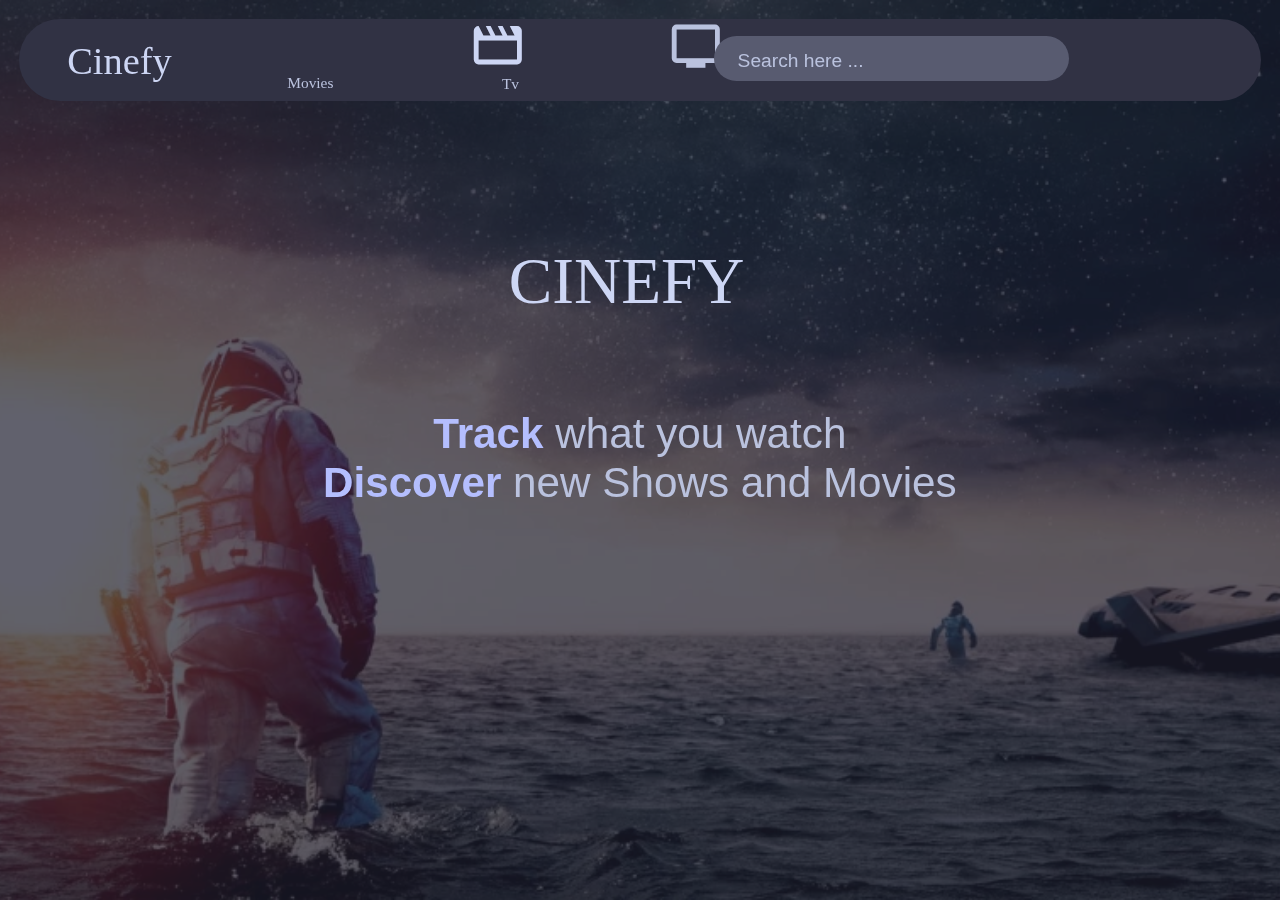
==== index.html @ f4a33938 "index.html and stylesheet" ====
<!DOCTYPE html>
<html lang="en">

<head>
    <meta charset="UTF-8">
    <meta name="viewport" content="width=device-width, initial-scale=2.4">
    <title>Cinefy</title>

    <link rel="stylesheet" href="CSS/mainstylesheet.css">
    <link rel="stylesheet"
        href="https://fonts.googleapis.com/css2?family=Material+Symbols+Outlined:opsz,wght,FILL,GRAD@20..48,100..700,0..1,-50..200" />
    <style>
        body {
            position: relative;
        }

        body::before {
            content: "";
            position: fixed;
            top: 0;
            left: 0;
            width: 100%;
            height: 100%;
            background-image: url('poster.jpg');
            /* Replace 'background.jpg' with your actual image file */
            background-size: cover;
            background-position: center;
            background-repeat: no-repeat;
            opacity: 0.3;
            z-index: -1;
        }
    </style>
</head>

<body>
    <div class="TopBar">

        <span class="Title">Cinefy</span>
        <a style="text-decoration: none;" href="https://google.com">
            <span class="material-symbols-outlined" id="movieicon">movie</span>
            <span id="titleofmovie">Movies</span>
        </a>
        <a style="text-decoration: none;" href="https://youtube.com">
            <span class="material-symbols-outlined" id="tvicon">tv</span>
            <span id="titleoftv">Tv</span>
        </a>
        <div class="SearchBar">
            <input type="text" placeholder="   Search here ..." />
        </div>
        <span class="material-symbols-outlined" id="searchicon">
            search
        </span>
        <span class="material-symbols-outlined" id="profileicon">
            person
        </span>
    </div>
    <div class="TextTitle">
        <p style="text-align: center; 
            font-family: Julius Sans One;
            color: #CDD6F4;
            position:relative;
            left:120px;
            top:50px;
            transform: scale(1.7);">
            CINEFY
        </p>
        <p style="text-align: center;
            font-family:sans-serif;
            color:#BAC2DE;
            position:relative;
            top:80px;
            transform: scale(1.1);">
            <span style="color:#B4BEFE; font-weight: bold;">Track</span> what you watch<br>
            <span style="color:#B4BEFE; font-weight: bold;">Discover</span> new Shows and Movies
        </p>
    </div>

</html>
---- CSS/mainstylesheet.css ----
body {
    background-color: #1E1E2E;
    font-family: Julius Sans One;
    zoom: 240%;
}

@viewport {
    zoom: 7;
    user-zoom: zoom;
}

.TopBar {
    border-radius: 95px;
    border: 3px;
    background-color: #313244;
    width: auto;
    height: 34px;
    text-align: left;
    position: relative;
}

.Title {
    text-align: center;
    position: relative;
    top: -1px;
    left: 20px;
    font-family: Julius Sans One;
    color: #cdd6f4;
}

.material-symbols-outlined {
    font-variation-settings:
        'FILL' 0,
        'wght' 400,
        'GRAD' 0,
        'opsz' 24;
}

#movieicon {
    text-decoration: none;
    color: #cdd6f4;
    position: relative;
    left: 140px;
    top: -1px;
    width: 70%;
    height: 70%;
}

#titleofmovie {
    text-align: center;
    position: relative;
    left: -302px;
    top: 5px;
    font-size: 0.17cm;
    color: #BAC2DE;
}

#tvicon {
    text-decoration: none;
    color: #cdd6f4;
    position: relative;
    left: 270px;
    top: -28px;
    width: 70%;
    height: 70%;
    color: #BAC2DE;
}

#titleoftv {
    text-align: center;
    position: relative;
    left: -165px;
    top: -22px;
    font-size: 0.17cm;
    color: #BAC2DE;
}

.TopBar {
    border-radius: 95px;
    border: 3px;
    background-color: #313244;
    width: auto;
    height: 34px;
    text-align: left;
}

.TopBar input[type=text] {
    float: right;
    padding: 3px;
    border: 1px;
    font-size: 11px;
    border-radius: 40px;
    background-color: #585B70;
    color: white;
}

.TopBar input::placeholder {
    font-size: 8px;
    color:#BAC2DE;
}

.SearchBar {
    position: relative;
    top: -48px;
    right: 80px;
}

#searchicon {
    position: relative;
    left: 550px;
    top: -50px;
    color: #cdd6f4
}

#profileicon {
    position: relative;
    left: 550px;
    top: -50px;
    color: #cdd6f4;
}
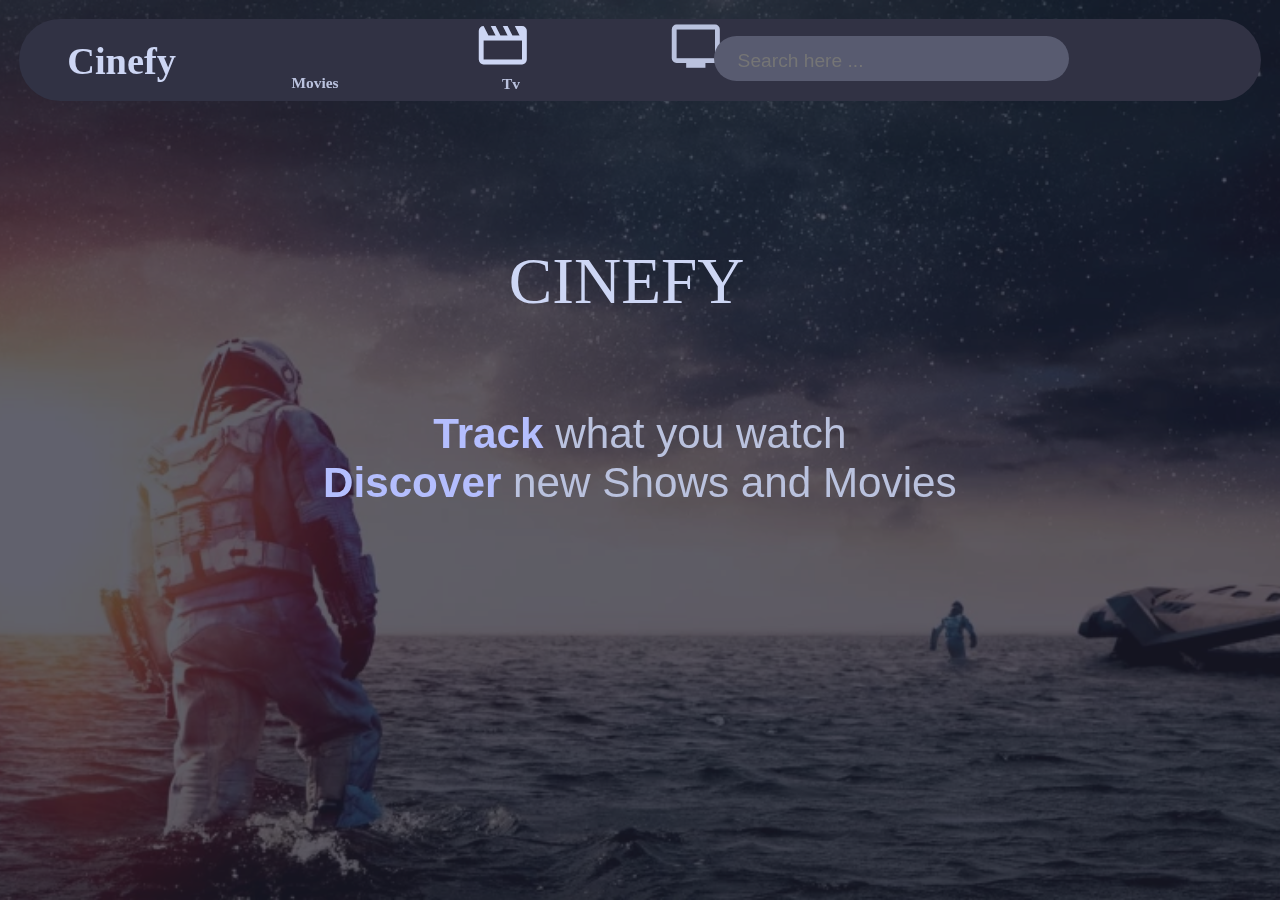
==== commit c8ac9bb3: "added login and movies page" ====
--- a/index.html
+++ b/index.html
@@ -35,8 +35,8 @@
 <body>
     <div class="TopBar">
 
-        <span class="Title">Cinefy</span>
-        <a style="text-decoration: none;" href="https://google.com">
+        <a href="index.html" style="text-decoration:none;"><span class="Title">Cinefy</span></a>
+        <a style="text-decoration: none;" href="movies.html">
             <span class="material-symbols-outlined" id="movieicon">movie</span>
             <span id="titleofmovie">Movies</span>
         </a>
@@ -50,9 +50,10 @@
         <span class="material-symbols-outlined" id="searchicon">
             search
         </span>
+	<a href="login.html">
         <span class="material-symbols-outlined" id="profileicon">
             person
-        </span>
+        </span></a>
     </div>
     <div class="TextTitle">
         <p style="text-align: center; 
--- a/CSS/mainstylesheet.css
+++ b/CSS/mainstylesheet.css
@@ -6,6 +6,8 @@
 
 @viewport {
     zoom: 7;
+    min-zoom: 7;
+    max-zoom: 7;
     user-zoom: zoom;
 }
 
@@ -16,7 +18,6 @@
     width: auto;
     height: 34px;
     text-align: left;
-    position: relative;
 }
 
 .Title {
@@ -96,7 +97,6 @@
 
 .TopBar input::placeholder {
     font-size: 8px;
-    color:#BAC2DE;
 }
 
 .SearchBar {
@@ -117,4 +117,689 @@
     left: 550px;
     top: -50px;
     color: #cdd6f4;
-}+}
+
+#iconbar{
+    color: white;
+    font-size: 2rem;
+    position: absolute;
+    top: 20px;
+    right: 20px;
+    opacity: 0;
+    visibility: hidden;
+}
+
+
+
+#iconbar:hover{
+    color: teal;
+}
+.logo{
+margin-left: 60px;
+margin-top: 50px;
+
+}
+.logo img{
+    height: 7vh;
+}
+.logo h3{
+    color:rgb(18, 241, 241);
+    font-size: 25px;
+    margin-top: -35px;
+
+    margin-left: 50px;
+}
+.nav ul{
+    display: flex;
+}
+.nav ul li{
+    list-style: none;
+}
+.nav ul li a{
+    text-decoration: none;
+    padding: 0px 20px;
+    color: rgb(227, 238, 227);
+}
+.nav ul li a:hover{
+    color: teal;
+    font-weight: bolder;
+}
+.user{
+    cursor:pointer;
+    color:teal;
+    margin-top: 40px;
+    margin-right: 40px;
+}
+.user a{
+    padding: 10px 30px;
+    color: white;
+    background-color: teal;
+    text-decoration: none;
+    border-radius: 10px;
+}
+.user a:hover{
+    background-color: black;
+    color: teal;
+}
+.user i{
+    font-size: 20px;
+    margin-right: 10px;
+}
+.user h4{
+    border-radius: 40px;
+    background: teal;
+    padding: 10px 20px;
+    margin-top: 40px;
+    margin-right: 40px;
+}
+.user i{
+    padding: 0px 14px;
+}
+.user h4:hover{
+    color:teal;
+    background: black;
+}
+
+
+.heropage{
+    position: absolute;
+    color:white;
+   margin-top: 100px;
+   margin-left: 100px;
+}
+.inside-heropage{
+    line-height:2;
+}
+.inside-heropage h1{
+    font-size: 40px;
+}
+.inside-heropage p{
+    font-size: 17px;
+}
+span{
+    color: teal;
+    font-weight: bold;
+
+}
+.line1{
+height: 2px;
+background-color:rgb(18, 241, 241);
+width: 12%;
+margin-left: 0px;
+margin-top: 0px;
+position: absolute;
+}
+
+.btn1{
+    margin-top: 30px;
+}
+.btn1 a{
+    background-color: teal;
+    color: white;
+    padding: 10px 25px;
+    text-decoration: none;
+    border-radius: 30px;
+}
+.btn1 a:hover{
+    background: black;
+    color: teal;
+}
+
+.btn1 i{
+    color:black;
+    padding: 0px 10px;
+}
+.btn1 i:hover{
+    color: white;
+}
+.poster{
+    margin-top: 130px;
+    margin-right: 150px;
+}
+.poster img{
+    height:320px;
+    float: right;
+    border-radius: 10px;
+}
+.latest-movies{
+    position: absolute;
+    width:100%;
+    height: 100%;
+   background-color: 1e1e2e;
+    margin-top: 500px;
+    padding: 0px 20px;
+}
+.latest-movies h1{
+    font-size: 20px;
+    color:rgb(240, 244, 244);
+    
+}
+.latest-container{
+    padding: 10px 0px;
+}
+.latest-container{
+    display: flex;
+    margin-top: 30px;
+    justify-content: space-between;
+    align-items: center;
+}
+.latest-inside img{
+    height: 122px;
+    cursor: pointer;
+    padding: 4px;
+    transition: all 500ms ease-in-out;
+}
+.latest-inside img:hover{
+    transform: scale(1.2);
+}
+.heading1{
+    color: white;
+    line-height: 1.5;
+}
+.heading1 h4{
+    font-size: 15px;
+}
+.heading1 h6{
+    font-size: 12px;
+}
+.btn2{
+    margin-top: -30px;
+    margin-left: 150px;
+}
+.btn2 a{
+    font-size: 13px;
+    text-decoration: none;
+    background: teal;
+    padding: 7px 7px;
+    border-radius: 10%;
+    color: white;
+
+}
+.hollywood-movies{
+    position: absolute;
+    width:100%;
+    height: 100%;
+   background-color: 1e1e2e;
+    padding: 0px 20px;
+    color: white;
+    margin-top: 850px;
+}
+.hollywood-movies h1{
+    font-size: 20px;
+    color:rgb(253, 253, 253);
+}
+.hollywood-container{
+    margin-top: 30px;
+    display: flex;
+    justify-content: space-between;
+    align-items: center;
+}
+.hollywood-inside h3{
+    font-size: 15px;
+    font-weight:500;
+    margin-top: 6px;
+   
+}
+.hollywood-inside img{
+   height: 250px;
+   border-radius: 10px;
+   transition: all 500ms ease-in-out;
+}
+.hollywood-inside img:hover{
+    transform: scale(1.1);
+    cursor: pointer;
+}
+.imdb{
+    background: teal;
+    border-radius:20px;
+    position:absolute;
+    padding: 10px 10px;
+    color: white;
+    margin-top: -80px;
+    margin-left: 120px;
+    font-weight: bolder;
+}
+.more1{
+position: absolute;
+ margin-top: 860px;
+ margin-left: 1220px;
+}
+.more1 a{
+
+    color:teal;
+    font-weight: bolder;
+    text-decoration: none;
+
+}
+
+.tollywood-movies{
+    position: absolute;
+    width:100%;
+    height: 100%;
+   background-color: black;
+    padding: 0px 20px;
+    color: white;
+    margin-top: 1300px;
+}
+.tollywood-movies h1{
+    font-size: 20px;
+    color:rgb(18, 241, 241);
+}
+.tollywood-container{
+    margin-top: 30px;
+    display: flex;
+    justify-content: space-between;
+    align-items: center;
+}
+.tollywood-inside h3{
+    font-size: 15px;
+    font-weight:500;
+    margin-top: 6px;
+   
+}
+.tollywood-inside img{
+   height: 250px;
+   transition: all 500ms ease-in-out;
+   border-radius: 10px;
+}
+.tollywood-inside img:hover{
+    transform: scale(1.1);
+    cursor: pointer;
+}
+.imdb{
+    background: teal;
+    border-radius:20px;
+    position:absolute;
+    padding: 10px 10px;
+    color: white;
+    margin-top: -80px;
+    margin-left: 120px;
+    font-weight: bolder;
+}
+
+.collywood-movies{
+    position: absolute;
+    width:100%;
+    height: 100%;
+   background-color: black;
+    padding: 0px 20px;
+    color: white;
+    margin-top: 1750px;
+}
+.collywood-movies h1{
+    font-size: 20px;
+    color:rgb(18, 241, 241);
+}
+.collywood-container{
+    margin-top: 30px;
+    display: flex;
+    justify-content: space-between;
+    align-items: center;
+}
+.collywood-inside h3{
+    font-size: 15px;
+    font-weight:500;
+    margin-top: 6px;
+   
+}
+.collywood-inside img{
+   height: 250px;
+   transition: all 500ms ease-in-out;
+   border-radius: 10px;
+}
+.collywood-inside img:hover{
+    transform: scale(1.1);
+    cursor: pointer;
+}
+.imdb{
+    background: teal;
+    border-radius:20px;
+    position:absolute;
+    padding: 10px 10px;
+    color: white;
+    margin-top: -80px;
+    margin-left: 120px;
+    font-weight: bolder;
+}
+.more3{
+    position: absolute;
+    margin-top: 1300px;
+    margin-left: 1220px;
+}
+.more3 a{
+    color:teal;
+    font-weight: bolder;
+    text-decoration: none;
+}
+.tollywood-movies{
+    position: absolute;
+    width:100%;
+    height: 100%;
+   background-color: black;
+    padding: 0px 20px;
+    color: white;
+    margin-top: 1300px;
+}
+.tollywood-movies h1{
+    font-size: 20px;
+    color:rgb(18, 241, 241);
+}
+.tollywood-container{
+    margin-top: 30px;
+    display: flex;
+    justify-content: space-between;
+    align-items: center;
+}
+.tollywood-inside h3{
+    font-size: 15px;
+    font-weight:500;
+    margin-top: 6px;
+}
+.tollywood-inside img{
+   height: 250px;
+   transition: all 500ms ease-in-out;
+   border-radius: 10px;
+}
+.tollywood-inside img:hover{
+    transform: scale(1.1);
+    cursor: pointer;
+}
+.imdb{
+    background: teal;
+    border-radius:20px;
+    position:absolute;
+    padding: 10px 10px;
+    color: white;
+    margin-top: -80px;
+    margin-left: 120px;
+    font-weight: bolder;
+}
+.more2{
+    position: absolute;
+ margin-top: 1730px;
+ margin-left: 1220px;
+}
+.more2 a{
+   color: teal;
+    font-weight: bolder;
+    text-decoration: none;
+}
+.iollywood-movies{
+    position: absolute;
+    width:100%;
+    height: 100%;
+   background-color: black;
+    padding: 0px 20px;
+    color: white;
+    margin-top: 2200px;
+}
+.iollywood-movies h1{
+    font-size: 20px;
+    color:rgb(18, 241, 241);
+}
+.iollywood-container{
+    margin-top: 30px;
+    display: flex;
+    justify-content: space-between;
+    align-items: center;
+}
+.iollywood-inside h3{
+    font-size: 15px;
+    font-weight:500;
+    margin-top: 6px;
+}
+.iollywood-inside img{
+   height: 250px;
+   transition: all 500ms ease-in-out;
+   border-radius: 10px;
+}
+.iollywood-inside img:hover{
+    transform: scale(1.1);
+    cursor: pointer;
+}
+.imdb{
+    background: teal;
+    border-radius:20px;
+    position:absolute;
+    padding: 10px 10px;
+    color: white;
+    margin-top: -80px;
+    margin-left: 120px;
+    font-weight: bolder;
+}
+.more4{
+    position: absolute;
+ margin-top: 2200px;
+ margin-left: 1220px;
+}
+.more4 a{
+    color:teal;
+    font-weight: bolder;
+    text-decoration: none;
+}
+.sollywood-movies{
+    position: absolute;
+    width:100%;
+    height: 75%;
+   background-color: black;
+    padding: 0px 20px;
+    color: white;
+    margin-top: 2650px;
+}
+.sollywood-movies h1{
+    font-size: 20px;
+    color:rgb(18, 241, 241);
+}
+.sollywood-container{
+    margin-top: 30px;
+    display: flex;
+    justify-content: space-between;
+    align-items: center;
+}
+.sollywood-inside h3{
+    font-size: 15px;
+    font-weight:500;
+    margin-top: 6px;
+   
+}
+.sollywood-inside img{
+   height: 250px;
+   border-radius: 10px;
+   transition: all 500ms ease-in-out;
+}
+.sollywood-inside img:hover{
+    transform: scale(1.1);
+    cursor: pointer;
+}
+.imdb{
+    background: teal;
+    border-radius:20px;
+    position:absolute;
+    padding: 10px 10px;
+    color: white;
+    margin-top: -80px;
+    margin-left: 120px;
+    font-weight: bolder;
+}
+.more5{
+position: absolute;
+ margin-top: 860px;
+ margin-left: 1220px;
+}
+.more5 a{
+
+    color:teal;
+    font-weight: bolder;
+    text-decoration: none;
+}
+.akira{
+
+    position: absolute;
+    height:100%;
+    width: 100%;
+    background: black;
+    color: white;
+    margin-top: 3100px;
+}
+.yt-movies{
+    padding: 10px 170px;
+    line-height: 1.9;
+}
+.yt-movies h1{
+    color:rgb(18, 241, 241);
+}
+.yt-movies p{
+    font-size: 25px;
+}
+.line{
+    height: 2px;
+    background-color: white;
+    width: 7%;
+    margin-left: 170px;
+    position: absolute;
+}
+.yt-container{
+    display: flex;
+    justify-content: space-between;
+    align-items: center;
+}
+.inside-yt img{
+    padding: 10px 0px;
+    height: 350px;
+    border-radius: 50px;
+}
+.heading2 p{
+    font-size: 15px;   
+}
+.like{
+    font-size: 15px;
+    float: right;
+    margin-top: -56px;
+}
+.youtubebtn{
+    position:absolute;
+    height:30%;
+    background-color: black;
+    width: 100%;
+    margin-top: 3700px;
+    text-align: center;
+}
+.youtubebtn a{
+    text-decoration: none;
+    padding: 10px 30px;
+    background: teal;
+    color: black;
+    font-weight: 700;
+    border-radius: 40px;
+}
+.youtubebtn i{
+    padding:0px 4px;
+    font-size: 19px;
+}
+.footer{
+    position: absolute;
+    margin-top: 3860px;
+    height: 20vh;
+    color: white;
+    background:#141414;
+    width: 100%;
+}
+
+.logopart img{
+    height:7vh;
+    margin-left: 70px;
+    margin-top: -50px;
+}
+.logopart h1{
+    color:rgb(18, 241, 241);
+font-size: 25px;
+margin-top: 40px;
+margin-left: 120px;
+}
+.footer-container{
+    display: flex;
+    justify-content: space-between;
+    align-items: center;
+}
+.copyright{
+    font-size: 16px;
+    font-weight: 500;
+    margin-top: 30px;
+}
+.socials i{
+    font-size: 27px;
+    margin-top: 30px;
+    padding: 0px 4px;
+    color: rgb(18, 241, 241);
+}
+.btn4{
+    margin-right: 60px;
+    margin-top: 30px;
+}
+.btn4 a{
+    text-decoration: none;
+    padding: 10px 25px;
+    color: black;
+    background: teal;
+    border-radius: 30px;
+}
+
+.scroll{
+    position: fixed;
+    width: 50px;
+    height: 50px;
+    background: teal;
+    border-radius: 50px;
+    bottom: 100px;
+    right: 50px;
+    text-decoration: none;
+    font-size: 22px;
+    line-height: 50px;
+    text-align: center;
+}
+.scroll i{
+    color: black;
+}
+.hamburger{
+    background-color: transparent;
+    border: 0;
+    color: white;
+    text-decoration: none;
+    display: none;
+    cursor: pointer;
+}
+.hamburger:focus{
+    outline: none;
+}
+
+@media(max-width:360px)
+{
+    .nav ul{
+        display: none;
+    }
+    .hamburger {
+        display: block; 
+    }
+
+
+}
+
+.helical-button {
+    display: inline-block;
+    padding: 10px 20px;
+    font-size: 16px;
+    text-align: center;
+    text-decoration: none;
+    border-radius: 50px;
+    background: #585B70;
+    color: #fff;
+    border: 2px solid #3498db;
+
+    margin: 10px;
+}
+
+.helical-button:hover {
+    background: linear-gradient(to left, #3498db, #2c3e50);
+
+}
+
